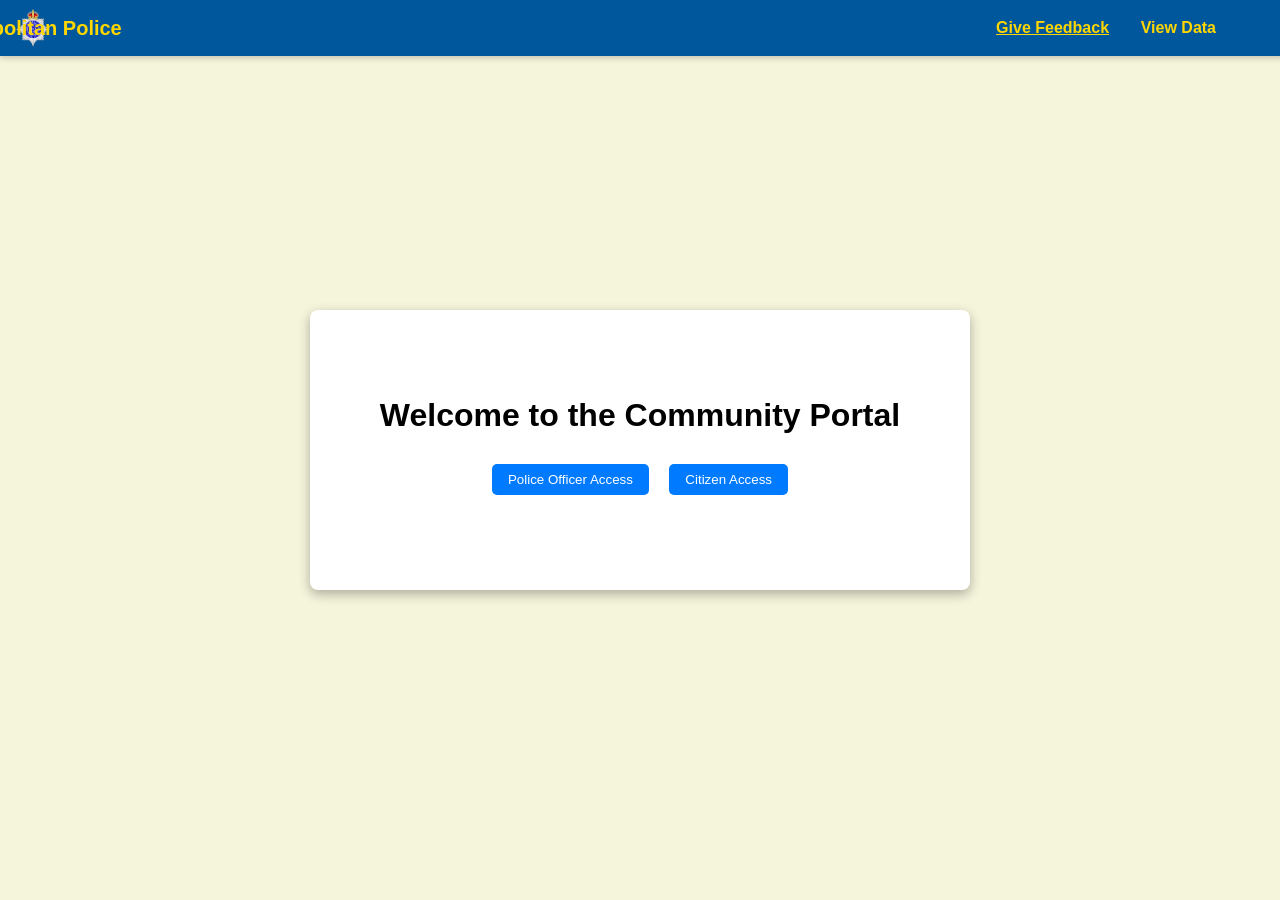
==== community-tool/index.html @ 3f85dbe2 "Community tool moved into repo...." ====
<!DOCTYPE html>
<html lang="en">

<head>
    <meta charset="UTF-8">
    <title>Community Portal</title>
    <link rel="stylesheet" href="style.css">
</head>

<body id="index-page">
    <header class="site-header">
        <img src="public/images/metrobadge.png" alt="Metro Police" class="logo" />
        <span class="site-title">Metropolitan Police</span>
        <nav>
            <a href="feedback.html" class="active">Give Feedback</a>
            <a href="dashboard.html">View Data</a>
        </nav>
    </header>
    <div class="container" id="main-container">
        <h1 class="front">Welcome to the Community Portal</h1>
        <div class="access-options">
            <button class="accessbot" id="police-btn">Police Officer Access</button>
            <button class="accessbot" id="citizen-btn">Citizen Access</button>
        </div>
    </div>

    <!-- Demo Login Modal -->
    <div id="login-modal" class="modal">
        <div class="modal-content">
            <span id="close-modal" class="close">&times;</span>
            <h2>Citizen Login (Demo)</h2>
            <form id="login-form">
                <label>ID Number:</label>
                <input type="text" id="user-id" required>
                <label>Password:</label>
                <input type="password" id="password" required>
                <button type="submit">Login</button>
            </form>
        </div>
    </div>

    <script src="script.js"></script>
</body>

</html>
---- community-tool/style.css ----
/* style.css */
/* PAGE LAYOUT */
body {
    margin: 0;
    font-family: sans-serif;
    background: beige;
}

.container {
    display: flex;
    flex-direction: column;
    justify-content: center;
    align-items: center;
    text-align: center;

    /* center in viewport */
    height: auto;
    margin: 100px auto;
    padding: 1rem;

    max-width: 600px;
    background: #fff;
    box-shadow: 0 4px 12px rgba(0, 0, 0, 0.3);
    border-radius: 8px;
}

h1,
h2 {
    margin-top: 0;
}

button {
    padding: 0.5rem 1rem;
    margin: 0.5rem;
    background: #007bff;
    color: #fff;
    border: none;
    cursor: pointer;
}

button:hover {
    background: #0056b3;
}

/* MODAL (if present elsewhere) */
.modal {
    display: none;
    position: fixed;
    z-index: 10;
    left: 0;
    top: 0;
    width: 100%;
    height: 100%;
    background: rgba(0, 0, 0, 0.5);
}

.modal-content {
    background: #fff;
    margin: 10% auto;
    padding: 2rem;
    width: 300px;
    position: relative;
    border-radius: 4px;
}

.close {
    position: absolute;
    right: 1rem;
    top: 0.5rem;
    font-size: 1.5rem;
    cursor: pointer;
}

/* FEEDBACK FORM BASE */
#feedback-page {
    background-image: url('public/images/metrobadge.png');
    background-repeat: repeat;
    background-size: 300px 300px;
}

#feedback-container {
    padding: 3.4rem;
}

/* FORM CONTROLS */
form {
    width: 100%;
    display: flex;
    flex-direction: column;
}

.form-control {
    text-align: left;
    margin-bottom: 3rem;
}

.form-control label {
    display: block;
    margin-bottom: 0.5rem;
    font-weight: bold;
    color: #0277bd;
}

.form-control label small {
    font-weight: normal;
    color: #666;
}

.form-control textarea {
    width: 100%;
    padding: 0.75rem;
    border: 1px solid #ccc;
    border-radius: 4px;
    resize: vertical;
}

#first-question {
    margin-top: 3rem
}

/* RATING PILLS */
.rating-options {
    display: flex;
    gap: 0.5rem;
}

.rating-options input[type="radio"] {
    display: none;
}

.rating-options label {
    flex: 1;
    background: #e1f5fe;
    border: 2px solid #0277bd;
    border-radius: 4px;
    padding: 0.5rem 0;
    cursor: pointer;
    transition: background 0.2s, color 0.2s;
    text-align: center;
    color: #0277bd;
    font-weight: bold;
}

.rating-options input[type="radio"]:checked+label,
.rating-options label:hover {
    background: #0277bd;
    color: #fff;
}

/* DISCLAIMER */
#disclaimer {
    margin: auto;
    font-size: 0.9rem;
    color: #555;
}

.dashboard-grid {
    display: grid;
    grid-template-columns: repeat(2, 1fr);
    /* two columns */
    gap: 1rem;
}

.panel {
    background: #ffffff;
    padding: 1rem;
    border-radius: 6px;
    box-shadow: 0 4px 12px rgba(0, 0, 0, 0.1);
}

.panel canvas {
    width: 100% !important;
    height: 300px !important;
}

#map,
#recentMap {
    width: 100%;
    height: 400px;
}

.dashboard-container {
    max-width: 1200px;
    margin: 1.5rem auto;
    padding: 1rem;
    background: #ffffff;
    border-radius: 8px;
    box-shadow: 0 6px 20px rgba(0, 0, 0, 0.1);
}


.front {
    align-items: center;
}

.accessbot {
    border-radius: 5px;
}

#welcome-cont {
    display: flex;
    flex-direction: column;
    align-items: center;
    text-align: center;
    height: auto;
}

#index-page {
    display: flex;
    justify-content: center;
    align-items: center;
    height: 100vh;
    background: beige;
}

#index-page #main-container {
    max-width: 700px;
    margin: 0;
    height: 140px;
    padding: 70px;
}

.site-header {
    position: fixed;
    top: 0;
    left: 0;
    width: 100%;
    z-index: 1000;
    display: flex;
    align-items: center;
    justify-content: space-between;
    background: #01579B;
    padding: 0.5rem 1rem;
    box-shadow: 0 2px 6px rgba(0, 0, 0, 0.2);
}

.site-header .logo {
    height: 40px;
}

.site-header nav {
    margin-right: 5rem;
}

.site-header nav a {
    color: #FFD700;
    margin-left: 1.7rem;
    text-decoration: none;
    font-weight: bold;
}

.site-header nav a.active {
    text-decoration: underline;
}

.site-header nav a:hover {
    text-decoration: underline;
    color: #f6ff00;
}

.site-header .site-title {
    color: #FFD700;
    font-size: 1.25rem;
    font-weight: bold;
    margin-left: -60rem;
}


body {
    padding-top: 60p
}

/* INDEX: disable scrolling, lock full‐screen height */
body#index-page {
    overflow: hidden;
    height: 100vh;
}

html, body {
    overflow-x: hidden;
}
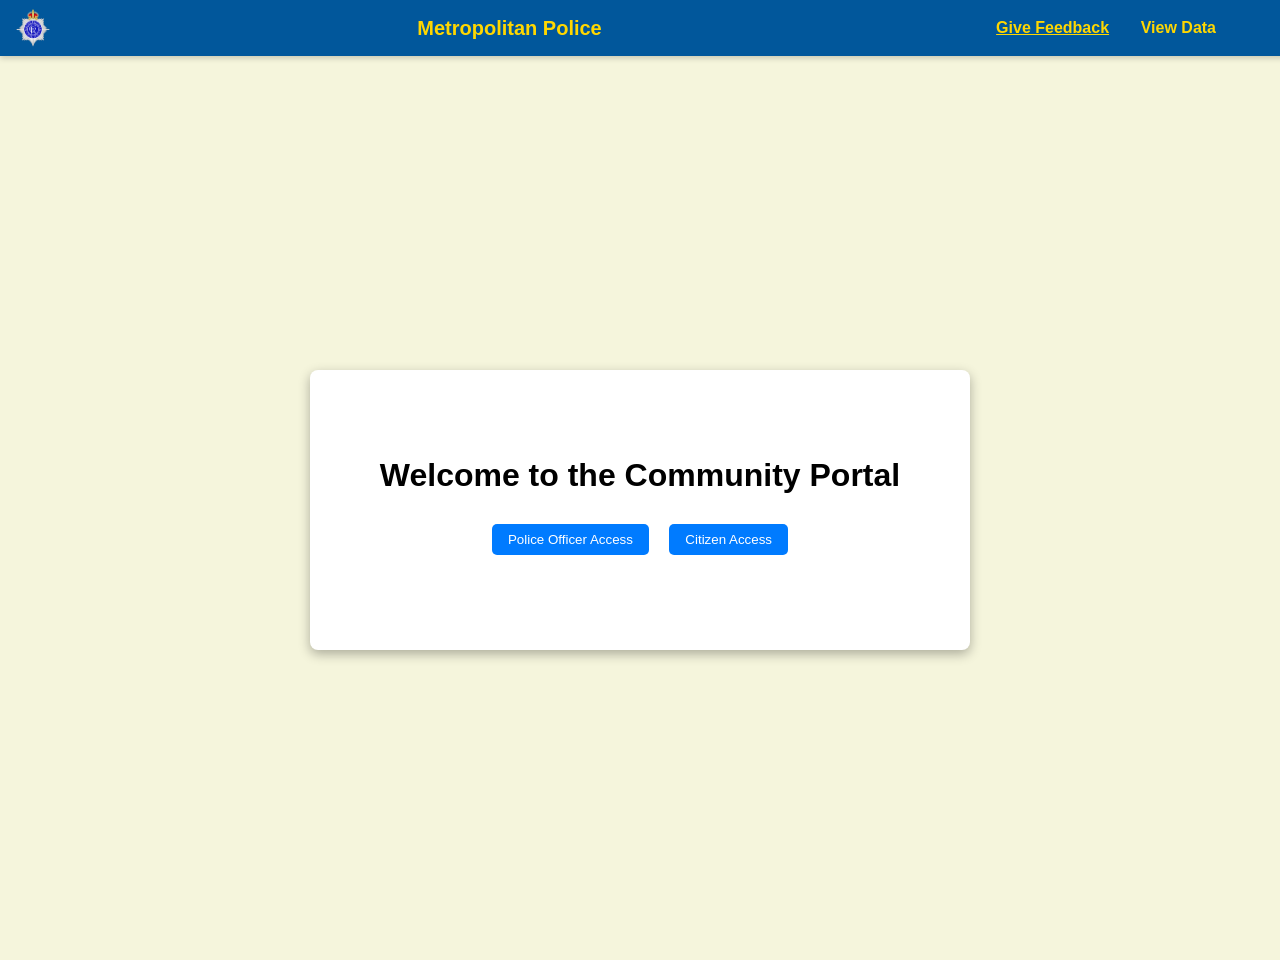
==== commit 0458fffa: "Unified past & predicted map logic into a single generate_map callback Split “Apply” vs “Predict” tr" ====
--- a/community-tool/index.html
+++ b/community-tool/index.html
@@ -2,6 +2,7 @@
 <html lang="en">
 
 <head>
+    <meta name="viewport" content="width=device-width, initial-scale=1.0">
     <meta charset="UTF-8">
     <title>Community Portal</title>
     <link rel="stylesheet" href="style.css">
--- a/community-tool/style.css
+++ b/community-tool/style.css
@@ -1,23 +1,30 @@
 /* style.css */
-/* PAGE LAYOUT */
+
+/* ————————————————
+   PAGE LAYOUT
+   ———————————————— */
 body {
     margin: 0;
     font-family: sans-serif;
     background: beige;
-}
-
+    padding-top: 60px;
+    /* reserve space for fixed header */
+}
+
+html,
+body {
+    overflow-x: hidden;
+}
+
+/* center container on desktop */
 .container {
     display: flex;
     flex-direction: column;
     justify-content: center;
     align-items: center;
     text-align: center;
-
-    /* center in viewport */
-    height: auto;
     margin: 100px auto;
     padding: 1rem;
-
     max-width: 600px;
     background: #fff;
     box-shadow: 0 4px 12px rgba(0, 0, 0, 0.3);
@@ -42,7 +49,9 @@
     background: #0056b3;
 }
 
-/* MODAL (if present elsewhere) */
+/* ————————————————
+   MODAL (if present)
+   ———————————————— */
 .modal {
     display: none;
     position: fixed;
@@ -71,7 +80,9 @@
     cursor: pointer;
 }
 
-/* FEEDBACK FORM BASE */
+/* ————————————————
+   FEEDBACK FORM BASE
+   ———————————————— */
 #feedback-page {
     background-image: url('public/images/metrobadge.png');
     background-repeat: repeat;
@@ -80,9 +91,12 @@
 
 #feedback-container {
     padding: 3.4rem;
-}
-
-/* FORM CONTROLS */
+    margin-top: 30px
+}
+
+/* ————————————————
+   FORM CONTROLS
+   ———————————————— */
 form {
     width: 100%;
     display: flex;
@@ -112,16 +126,23 @@
     border: 1px solid #ccc;
     border-radius: 4px;
     resize: vertical;
+    box-sizing: border-box;
+    /* global fix */
+    max-width: 100%;
+    overflow: auto;
 }
 
 #first-question {
-    margin-top: 3rem
-}
-
-/* RATING PILLS */
+    margin-top: 3rem;
+}
+
+/* ————————————————
+   RATING PILLS
+   ———————————————— */
 .rating-options {
     display: flex;
     gap: 0.5rem;
+    flex-wrap: nowrap;
 }
 
 .rating-options input[type="radio"] {
@@ -147,17 +168,21 @@
     color: #fff;
 }
 
-/* DISCLAIMER */
+/* ————————————————
+   DISCLAIMER
+   ———————————————— */
 #disclaimer {
     margin: auto;
     font-size: 0.9rem;
     color: #555;
 }
 
+/* ————————————————
+   DASHBOARD PANELS
+   ———————————————— */
 .dashboard-grid {
     display: grid;
     grid-template-columns: repeat(2, 1fr);
-    /* two columns */
     gap: 1rem;
 }
 
@@ -188,7 +213,9 @@
     box-shadow: 0 6px 20px rgba(0, 0, 0, 0.1);
 }
 
-
+/* ————————————————
+   OTHER PAGES
+   ———————————————— */
 .front {
     align-items: center;
 }
@@ -220,6 +247,9 @@
     padding: 70px;
 }
 
+/* ————————————————
+   FIXED HEADER
+   ———————————————— */
 .site-header {
     position: fixed;
     top: 0;
@@ -249,12 +279,12 @@
     font-weight: bold;
 }
 
-.site-header nav a.active {
-    text-decoration: underline;
-}
-
+.site-header nav a.active,
 .site-header nav a:hover {
     text-decoration: underline;
+}
+
+.site-header nav a:hover {
     color: #f6ff00;
 }
 
@@ -262,20 +292,58 @@
     color: #FFD700;
     font-size: 1.25rem;
     font-weight: bold;
-    margin-left: -60rem;
-}
-
-
-body {
-    padding-top: 60p
-}
-
-/* INDEX: disable scrolling, lock full‐screen height */
-body#index-page {
-    overflow: hidden;
-    height: 100vh;
-}
-
-html, body {
-    overflow-x: hidden;
+    /* remove any extreme margin here */
+    margin-left: 0;
+}
+
+/* ————————————————
+   MOBILE TWEAKS (<= 600px)
+   ———————————————— */
+@media (max-width: 600px) {
+
+    /* container + form spacing */
+    .container {
+        margin: 20px auto;
+        padding: 1rem;
+        max-width: 100%;
+    }
+
+    #feedback-container {
+        padding: 1.5rem;
+        margin-top: 47px;
+    }
+
+    /* allow rating pills to wrap */
+    .rating-options {
+        flex-wrap: wrap !important;
+        gap: 0.25rem;
+    }
+
+    .rating-options label {
+        flex: 1 1 30%;
+        margin: 0.25rem 0;
+        font-size: 1rem;
+    }
+
+    /* stack header vertically */
+    .site-header {
+        flex-direction: column;
+        align-items: center;
+    }
+
+    .site-header nav {
+        margin: 0.5rem 0 0;
+        flex-wrap: wrap;
+        justify-content: center;
+    }
+
+    .site-header nav a {
+        margin: 0.25rem 0.5rem;
+    }
+
+    /* dashboard single-column */
+    .dashboard-grid {
+        grid-template-columns: 1fr;
+        margin-top: 1rem;
+    }
 }
